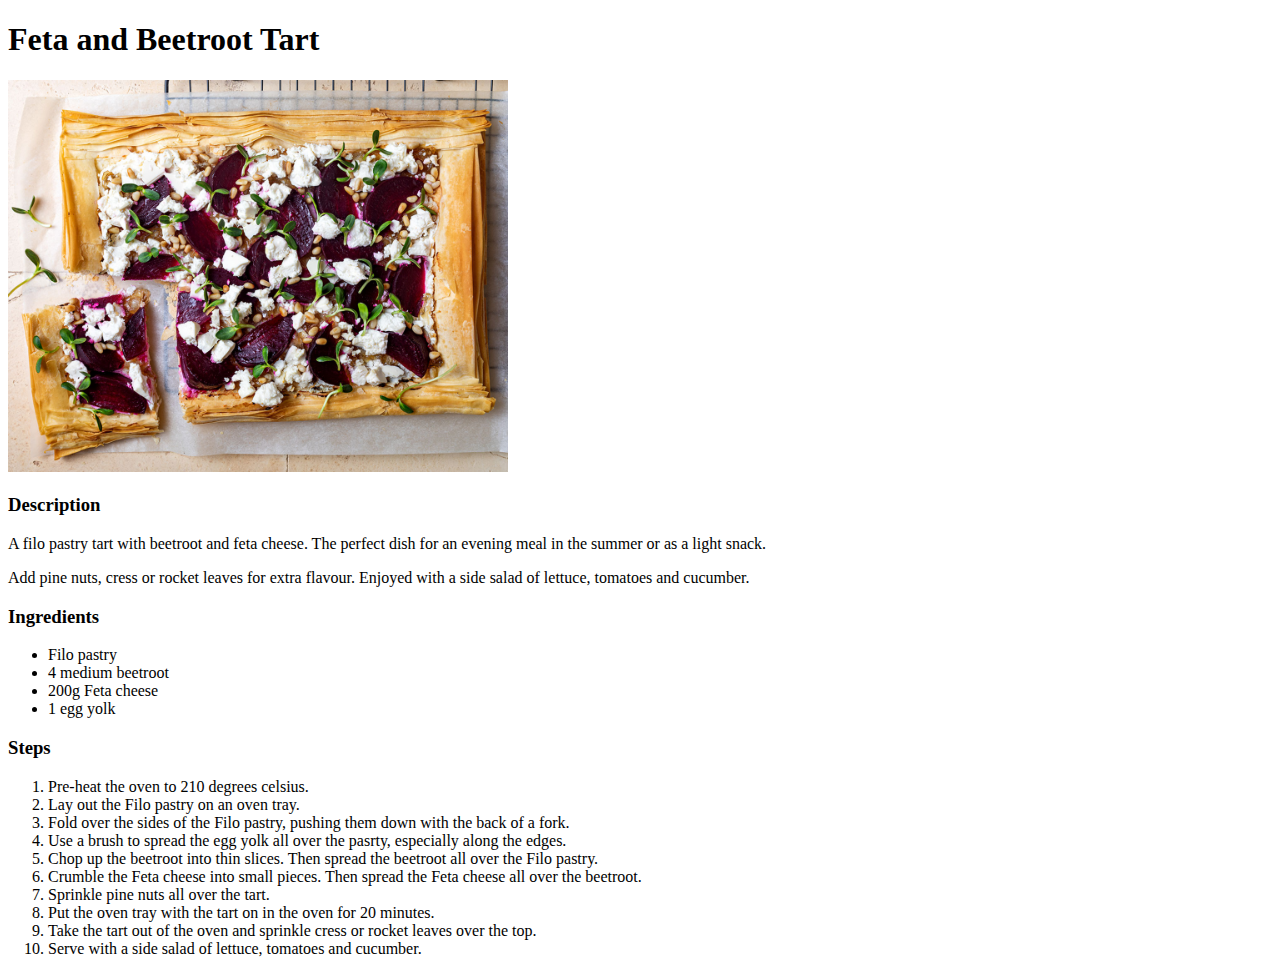
==== recipes/feta-beetroot-tart.html @ 108b925e "Add index page and first recipe page" ====
<!DOCTYPE html>
<html lang="en">
<head>
    <meta charset="UTF-8">
    <meta name="viewport" content="width=device-width, initial-scale=1.0">
    <title>Feta and Beetroot Tart</title>
</head>
<body>
    <h1>Feta and Beetroot Tart</h1>
    <p></p><img src="../images/beetroot-feta-tart.jpg" alt="a beetroot and feta tart just out the oven" width="500"></body></p>
    <h3>Description</h3>
    <p>A filo pastry tart with beetroot and feta cheese. The perfect dish for an evening meal in the summer or as a light snack.</p>
    <p>Add pine nuts, cress or rocket leaves for extra flavour. Enjoyed with a side salad of lettuce, tomatoes and cucumber.</p>
    <h3>Ingredients</h3>
    <ul>
        <li>Filo pastry</li>
        <li>4 medium beetroot</li>
        <li>200g Feta cheese</li>
        <li>1 egg yolk</li>
    </ul>
    <h3>Steps</h3>
    <ol>
        <li>Pre-heat the oven to 210 degrees celsius.</li>
        <li>Lay out the Filo pastry on an oven tray.</li>
        <li>Fold over the sides of the Filo pastry, pushing them down with the back of a fork.</li>
        <li>Use a brush to spread the egg yolk all over the pasrty, especially along the edges.</li>
        <li>Chop up the beetroot into thin slices. Then spread the beetroot all over the Filo pastry.</li>
        <li>Crumble the Feta cheese into small pieces. Then spread the Feta cheese all over the beetroot.</li>
        <li>Sprinkle pine nuts all over the tart.</li>
        <li>Put the oven tray with the tart on in the oven for 20 minutes.</li>
        <li>Take the tart out of the oven and sprinkle cress or rocket leaves over the top.</li>
        <li>Serve with a side salad of lettuce, tomatoes and cucumber.</li>
    </ol>
</body>
</html>
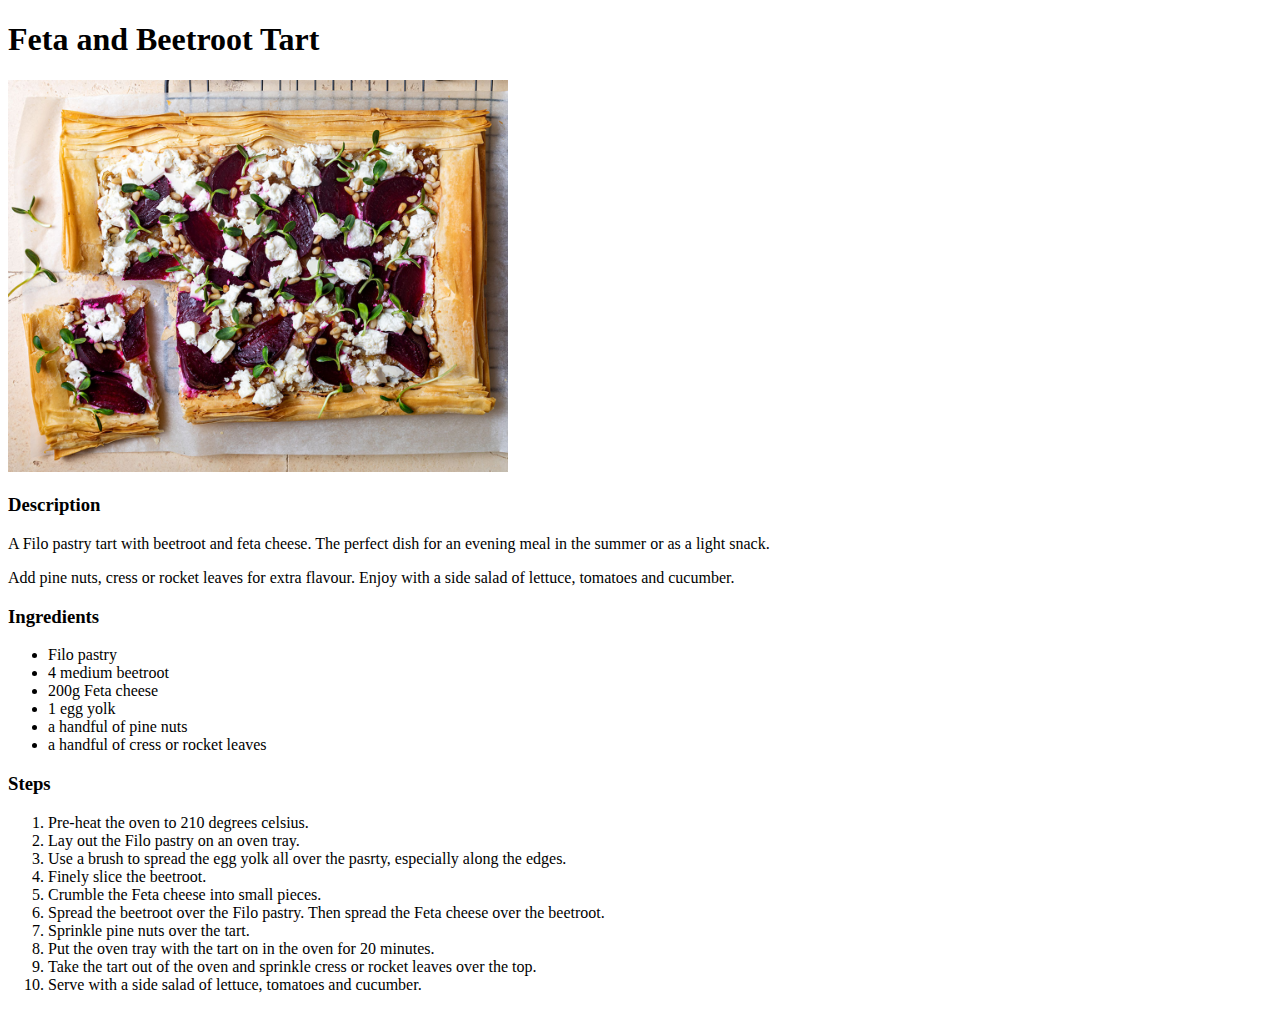
==== commit c2859ee3: "Edit index page and add two more recipe pages" ====
--- a/recipes/feta-beetroot-tart.html
+++ b/recipes/feta-beetroot-tart.html
@@ -7,26 +7,28 @@
 </head>
 <body>
     <h1>Feta and Beetroot Tart</h1>
-    <p></p><img src="../images/beetroot-feta-tart.jpg" alt="a beetroot and feta tart just out the oven" width="500"></body></p>
+    <p><img src="../images/beetroot-feta-tart.jpg" alt="a beetroot and feta tart just out the oven" width="500"></p>
     <h3>Description</h3>
-    <p>A filo pastry tart with beetroot and feta cheese. The perfect dish for an evening meal in the summer or as a light snack.</p>
-    <p>Add pine nuts, cress or rocket leaves for extra flavour. Enjoyed with a side salad of lettuce, tomatoes and cucumber.</p>
+    <p>A Filo pastry tart with beetroot and feta cheese. The perfect dish for an evening meal in the summer or as a light snack.</p>
+    <p>Add pine nuts, cress or rocket leaves for extra flavour. Enjoy with a side salad of lettuce, tomatoes and cucumber.</p>
     <h3>Ingredients</h3>
     <ul>
         <li>Filo pastry</li>
         <li>4 medium beetroot</li>
         <li>200g Feta cheese</li>
         <li>1 egg yolk</li>
+        <li>a handful of pine nuts</li>
+        <li>a handful of cress or rocket leaves</li>
     </ul>
     <h3>Steps</h3>
     <ol>
         <li>Pre-heat the oven to 210 degrees celsius.</li>
         <li>Lay out the Filo pastry on an oven tray.</li>
-        <li>Fold over the sides of the Filo pastry, pushing them down with the back of a fork.</li>
         <li>Use a brush to spread the egg yolk all over the pasrty, especially along the edges.</li>
-        <li>Chop up the beetroot into thin slices. Then spread the beetroot all over the Filo pastry.</li>
-        <li>Crumble the Feta cheese into small pieces. Then spread the Feta cheese all over the beetroot.</li>
-        <li>Sprinkle pine nuts all over the tart.</li>
+        <li>Finely slice the beetroot.</li>
+        <li>Crumble the Feta cheese into small pieces.</li>
+        <li>Spread the beetroot over the Filo pastry. Then spread the Feta cheese over the beetroot.</li>
+        <li>Sprinkle pine nuts over the tart.</li>
         <li>Put the oven tray with the tart on in the oven for 20 minutes.</li>
         <li>Take the tart out of the oven and sprinkle cress or rocket leaves over the top.</li>
         <li>Serve with a side salad of lettuce, tomatoes and cucumber.</li>
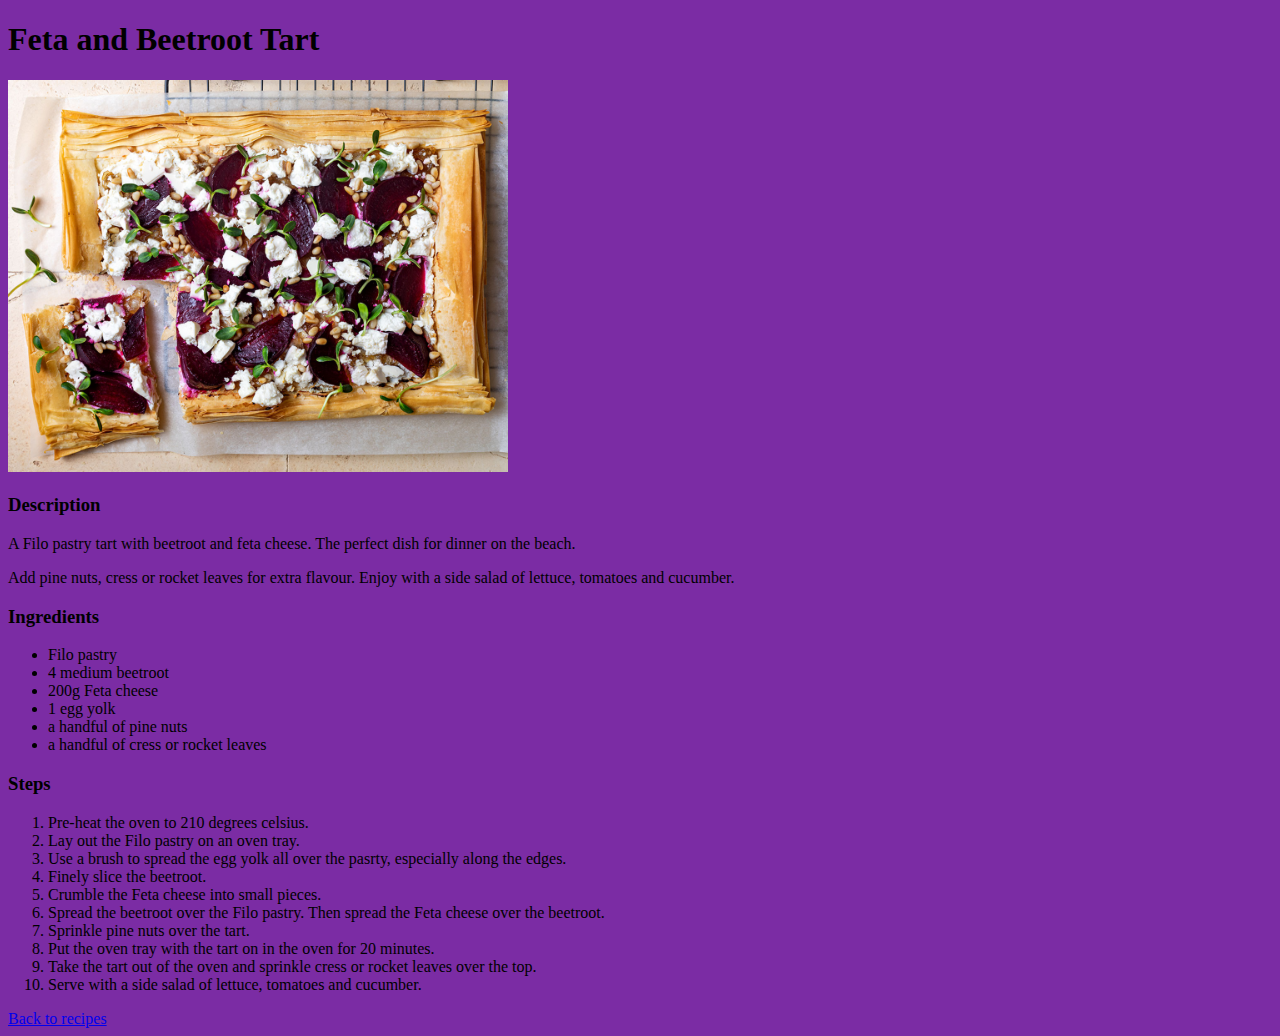
==== commit 085b1e8b: "Edit pages and add background colors" ====
--- a/recipes/feta-beetroot-tart.html
+++ b/recipes/feta-beetroot-tart.html
@@ -5,11 +5,11 @@
     <meta name="viewport" content="width=device-width, initial-scale=1.0">
     <title>Feta and Beetroot Tart</title>
 </head>
-<body>
+<body style="background-color:#7B2CA4">
     <h1>Feta and Beetroot Tart</h1>
-    <p><img src="../images/beetroot-feta-tart.jpg" alt="a beetroot and feta tart just out the oven" width="500"></p>
+    <img src="../images/beetroot-feta-tart.jpg" alt="a beetroot and feta tart just out the oven" width="500">
     <h3>Description</h3>
-    <p>A Filo pastry tart with beetroot and feta cheese. The perfect dish for an evening meal in the summer or as a light snack.</p>
+    <p>A Filo pastry tart with beetroot and feta cheese. The perfect dish for dinner on the beach.</p>
     <p>Add pine nuts, cress or rocket leaves for extra flavour. Enjoy with a side salad of lettuce, tomatoes and cucumber.</p>
     <h3>Ingredients</h3>
     <ul>
@@ -33,5 +33,6 @@
         <li>Take the tart out of the oven and sprinkle cress or rocket leaves over the top.</li>
         <li>Serve with a side salad of lettuce, tomatoes and cucumber.</li>
     </ol>
+    <li><a href="../index.html">Back to recipes</a></li>
 </body>
 </html>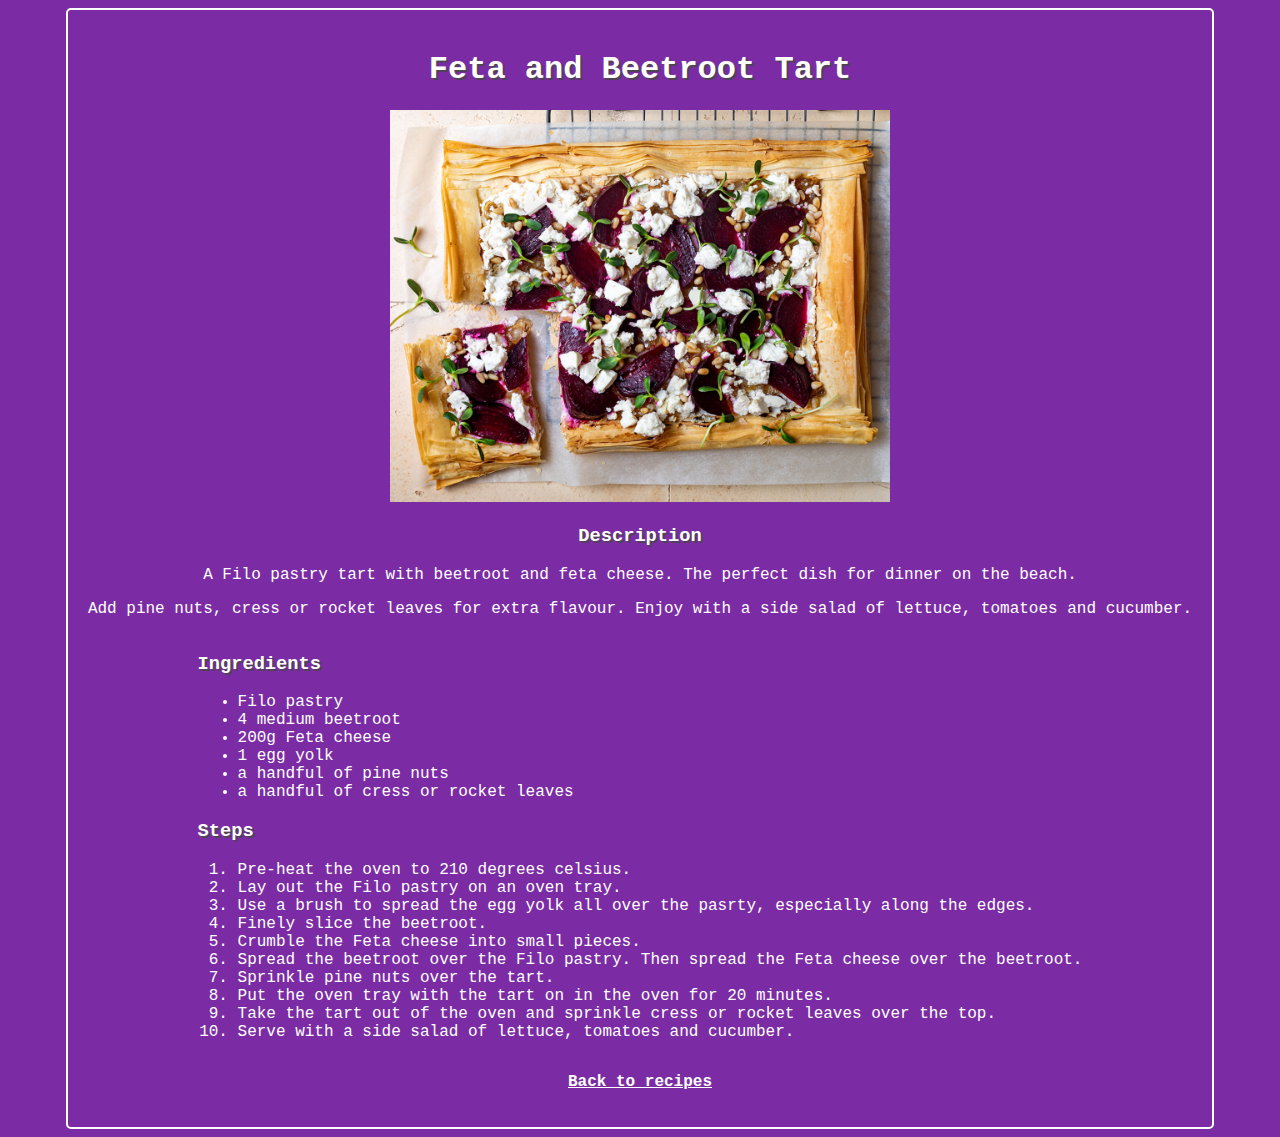
==== commit 045db972: "Add CSS style sheet and edit pages" ====
--- a/recipes/feta-beetroot-tart.html
+++ b/recipes/feta-beetroot-tart.html
@@ -4,35 +4,40 @@
     <meta charset="UTF-8">
     <meta name="viewport" content="width=device-width, initial-scale=1.0">
     <title>Feta and Beetroot Tart</title>
+    <link rel="stylesheet" href="../style.css">
 </head>
 <body style="background-color:#7B2CA4">
-    <h1>Feta and Beetroot Tart</h1>
-    <img src="../images/beetroot-feta-tart.jpg" alt="a beetroot and feta tart just out the oven" width="500">
-    <h3>Description</h3>
-    <p>A Filo pastry tart with beetroot and feta cheese. The perfect dish for dinner on the beach.</p>
-    <p>Add pine nuts, cress or rocket leaves for extra flavour. Enjoy with a side salad of lettuce, tomatoes and cucumber.</p>
-    <h3>Ingredients</h3>
-    <ul>
-        <li>Filo pastry</li>
-        <li>4 medium beetroot</li>
-        <li>200g Feta cheese</li>
-        <li>1 egg yolk</li>
-        <li>a handful of pine nuts</li>
-        <li>a handful of cress or rocket leaves</li>
-    </ul>
-    <h3>Steps</h3>
-    <ol>
-        <li>Pre-heat the oven to 210 degrees celsius.</li>
-        <li>Lay out the Filo pastry on an oven tray.</li>
-        <li>Use a brush to spread the egg yolk all over the pasrty, especially along the edges.</li>
-        <li>Finely slice the beetroot.</li>
-        <li>Crumble the Feta cheese into small pieces.</li>
-        <li>Spread the beetroot over the Filo pastry. Then spread the Feta cheese over the beetroot.</li>
-        <li>Sprinkle pine nuts over the tart.</li>
-        <li>Put the oven tray with the tart on in the oven for 20 minutes.</li>
-        <li>Take the tart out of the oven and sprinkle cress or rocket leaves over the top.</li>
-        <li>Serve with a side salad of lettuce, tomatoes and cucumber.</li>
-    </ol>
-    <li><a href="../index.html">Back to recipes</a></li>
+    <div class="border">
+        <h1>Feta and Beetroot Tart</h1>
+        <img src="../images/beetroot-feta-tart.jpg" alt="a beetroot and feta tart just out the oven" width="500">
+        <h3>Description</h3>
+        <p>A Filo pastry tart with beetroot and feta cheese. The perfect dish for dinner on the beach.</p>
+        <p>Add pine nuts, cress or rocket leaves for extra flavour. Enjoy with a side salad of lettuce, tomatoes and cucumber.</p>
+        <div class="lists">
+        <h3>Ingredients</h3>
+        <ul>
+            <li>Filo pastry</li>
+            <li>4 medium beetroot</li>
+            <li>200g Feta cheese</li>
+            <li>1 egg yolk</li>
+            <li>a handful of pine nuts</li>
+            <li>a handful of cress or rocket leaves</li>
+        </ul>
+        <h3>Steps</h3>
+        <ol>
+            <li>Pre-heat the oven to 210 degrees celsius.</li>
+            <li>Lay out the Filo pastry on an oven tray.</li>
+            <li>Use a brush to spread the egg yolk all over the pasrty, especially along the edges.</li>
+            <li>Finely slice the beetroot.</li>
+            <li>Crumble the Feta cheese into small pieces.</li>
+            <li>Spread the beetroot over the Filo pastry. Then spread the Feta cheese over the beetroot.</li>
+            <li>Sprinkle pine nuts over the tart.</li>
+            <li>Put the oven tray with the tart on in the oven for 20 minutes.</li>
+            <li>Take the tart out of the oven and sprinkle cress or rocket leaves over the top.</li>
+            <li>Serve with a side salad of lettuce, tomatoes and cucumber.</li>
+        </ol>
+        </div>
+        <p><a href="../index.html">Back to recipes</a></p>
+    </div>
 </body>
 </html>--- a/style.css
+++ b/style.css
@@ -0,0 +1,31 @@
+* {
+    color: #FFF;
+    font-family:'Courier New', Courier, monospace;
+}
+
+body {
+    text-align: center;
+}
+
+h1,
+h3 {
+    font-weight: 700;
+    text-shadow: 2px 2px rgba(71, 71, 71, 0.849);
+}
+
+a {
+    font-weight: 700;
+}
+
+.border {
+    border-style: inset;
+    border: 2px solid #FFF;
+    border-radius: 5px;
+    display: inline-block;
+    padding: 20px;
+}
+
+.lists {
+    display: inline-block;
+    text-align: left
+}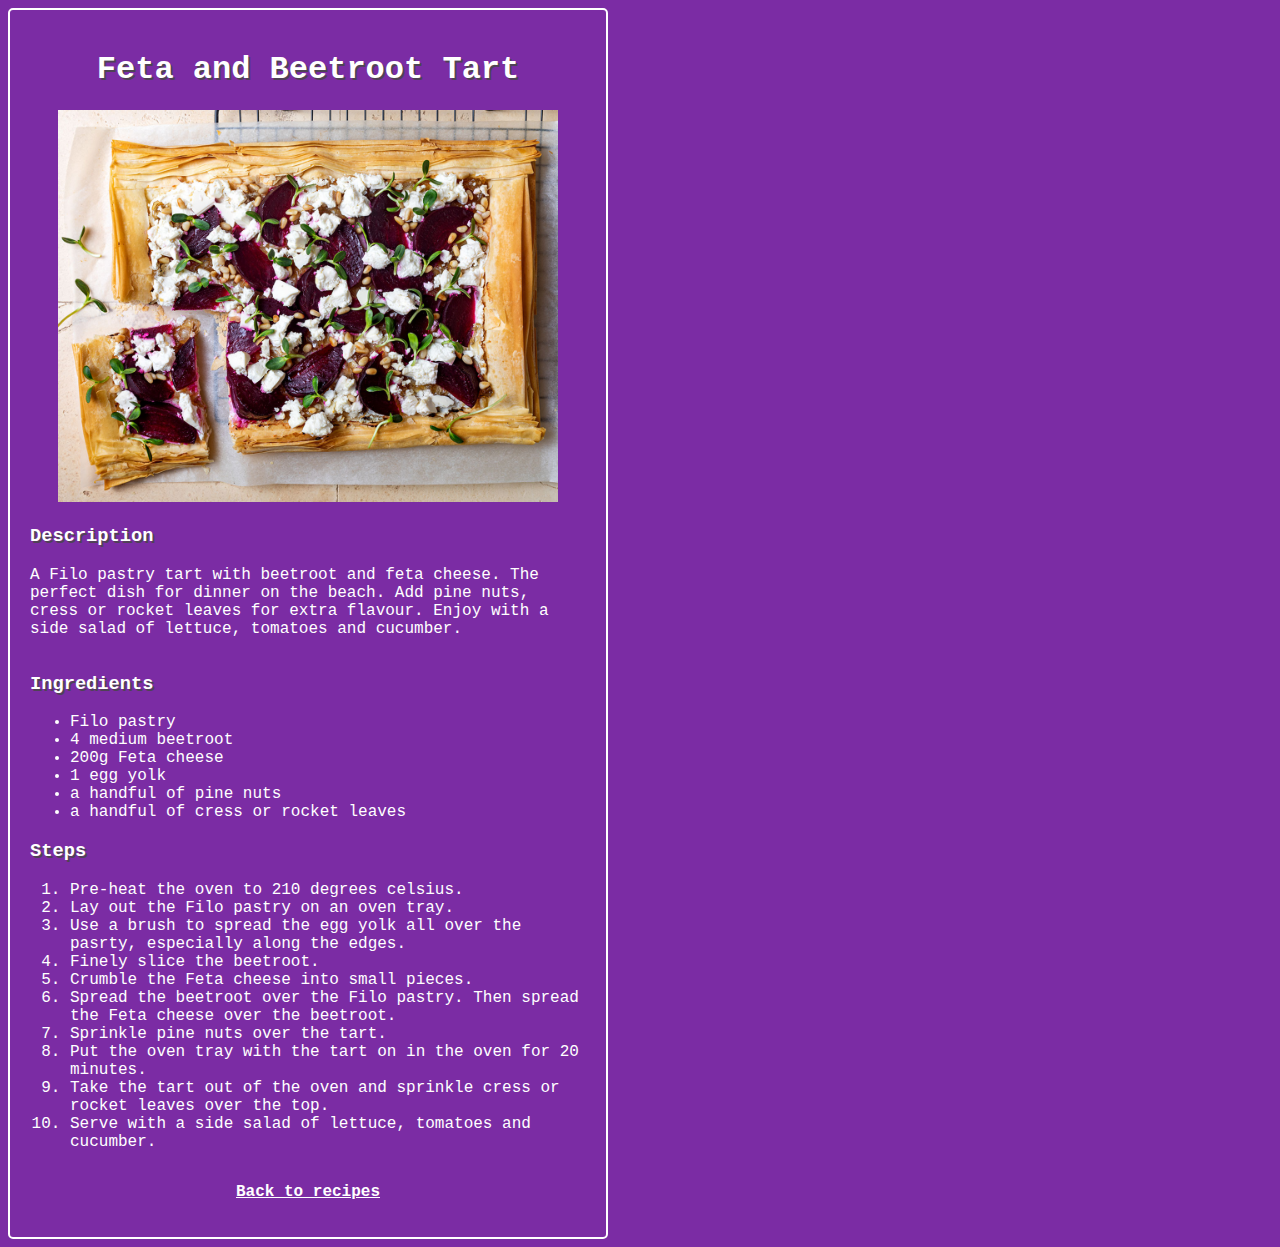
==== commit ad966b13: "Edit styles on all pages to be more attractive" ====
--- a/recipes/feta-beetroot-tart.html
+++ b/recipes/feta-beetroot-tart.html
@@ -9,33 +9,35 @@
 <body style="background-color:#7B2CA4">
     <div class="border">
         <h1>Feta and Beetroot Tart</h1>
-        <img src="../images/beetroot-feta-tart.jpg" alt="a beetroot and feta tart just out the oven" width="500">
-        <h3>Description</h3>
-        <p>A Filo pastry tart with beetroot and feta cheese. The perfect dish for dinner on the beach.</p>
-        <p>Add pine nuts, cress or rocket leaves for extra flavour. Enjoy with a side salad of lettuce, tomatoes and cucumber.</p>
+        <img src="../images/beetroot-feta-tart.jpg" alt="a beetroot and feta tart just out the oven">
+        <div class="text">
+            <h3>Description</h3>
+            <p>A Filo pastry tart with beetroot and feta cheese. The perfect dish for dinner on the beach. 
+            Add pine nuts, cress or rocket leaves for extra flavour. Enjoy with a side salad of lettuce, tomatoes and cucumber.</p>
+        </div>
         <div class="lists">
-        <h3>Ingredients</h3>
-        <ul>
-            <li>Filo pastry</li>
-            <li>4 medium beetroot</li>
-            <li>200g Feta cheese</li>
-            <li>1 egg yolk</li>
-            <li>a handful of pine nuts</li>
-            <li>a handful of cress or rocket leaves</li>
-        </ul>
-        <h3>Steps</h3>
-        <ol>
-            <li>Pre-heat the oven to 210 degrees celsius.</li>
-            <li>Lay out the Filo pastry on an oven tray.</li>
-            <li>Use a brush to spread the egg yolk all over the pasrty, especially along the edges.</li>
-            <li>Finely slice the beetroot.</li>
-            <li>Crumble the Feta cheese into small pieces.</li>
-            <li>Spread the beetroot over the Filo pastry. Then spread the Feta cheese over the beetroot.</li>
-            <li>Sprinkle pine nuts over the tart.</li>
-            <li>Put the oven tray with the tart on in the oven for 20 minutes.</li>
-            <li>Take the tart out of the oven and sprinkle cress or rocket leaves over the top.</li>
-            <li>Serve with a side salad of lettuce, tomatoes and cucumber.</li>
-        </ol>
+            <h3>Ingredients</h3>
+            <ul>
+                <li>Filo pastry</li>
+                <li>4 medium beetroot</li>
+                <li>200g Feta cheese</li>
+                <li>1 egg yolk</li>
+                <li>a handful of pine nuts</li>
+                <li>a handful of cress or rocket leaves</li>
+            </ul>
+            <h3>Steps</h3>
+            <ol>
+                <li>Pre-heat the oven to 210 degrees celsius.</li>
+                <li>Lay out the Filo pastry on an oven tray.</li>
+                <li>Use a brush to spread the egg yolk all over the pasrty, especially along the edges.</li>
+                <li>Finely slice the beetroot.</li>
+                <li>Crumble the Feta cheese into small pieces.</li>
+                <li>Spread the beetroot over the Filo pastry. Then spread the Feta cheese over the beetroot.</li>
+                <li>Sprinkle pine nuts over the tart.</li>
+                <li>Put the oven tray with the tart on in the oven for 20 minutes.</li>
+                <li>Take the tart out of the oven and sprinkle cress or rocket leaves over the top.</li>
+                <li>Serve with a side salad of lettuce, tomatoes and cucumber.</li>
+            </ol>
         </div>
         <p><a href="../index.html">Back to recipes</a></p>
     </div>
--- a/style.css
+++ b/style.css
@@ -1,10 +1,21 @@
+html {
+    box-sizing: border-box;
+}
+
+*, *:before, *:after {
+    box-sizing: inherit;
+}
+
 * {
     color: #FFF;
     font-family:'Courier New', Courier, monospace;
+    /* border: 2px solid red; */
 }
 
 body {
     text-align: center;
+    width: 600px;
+    height: auto;
 }
 
 h1,
@@ -17,6 +28,17 @@
     font-weight: 700;
 }
 
+img {
+    width: 500px;
+    height: auto;
+}
+
+img,
+.text,
+.lists {
+    display: inline-block;
+}
+
 .border {
     border-style: inset;
     border: 2px solid #FFF;
@@ -25,7 +47,7 @@
     padding: 20px;
 }
 
+.text,
 .lists {
-    display: inline-block;
     text-align: left
 }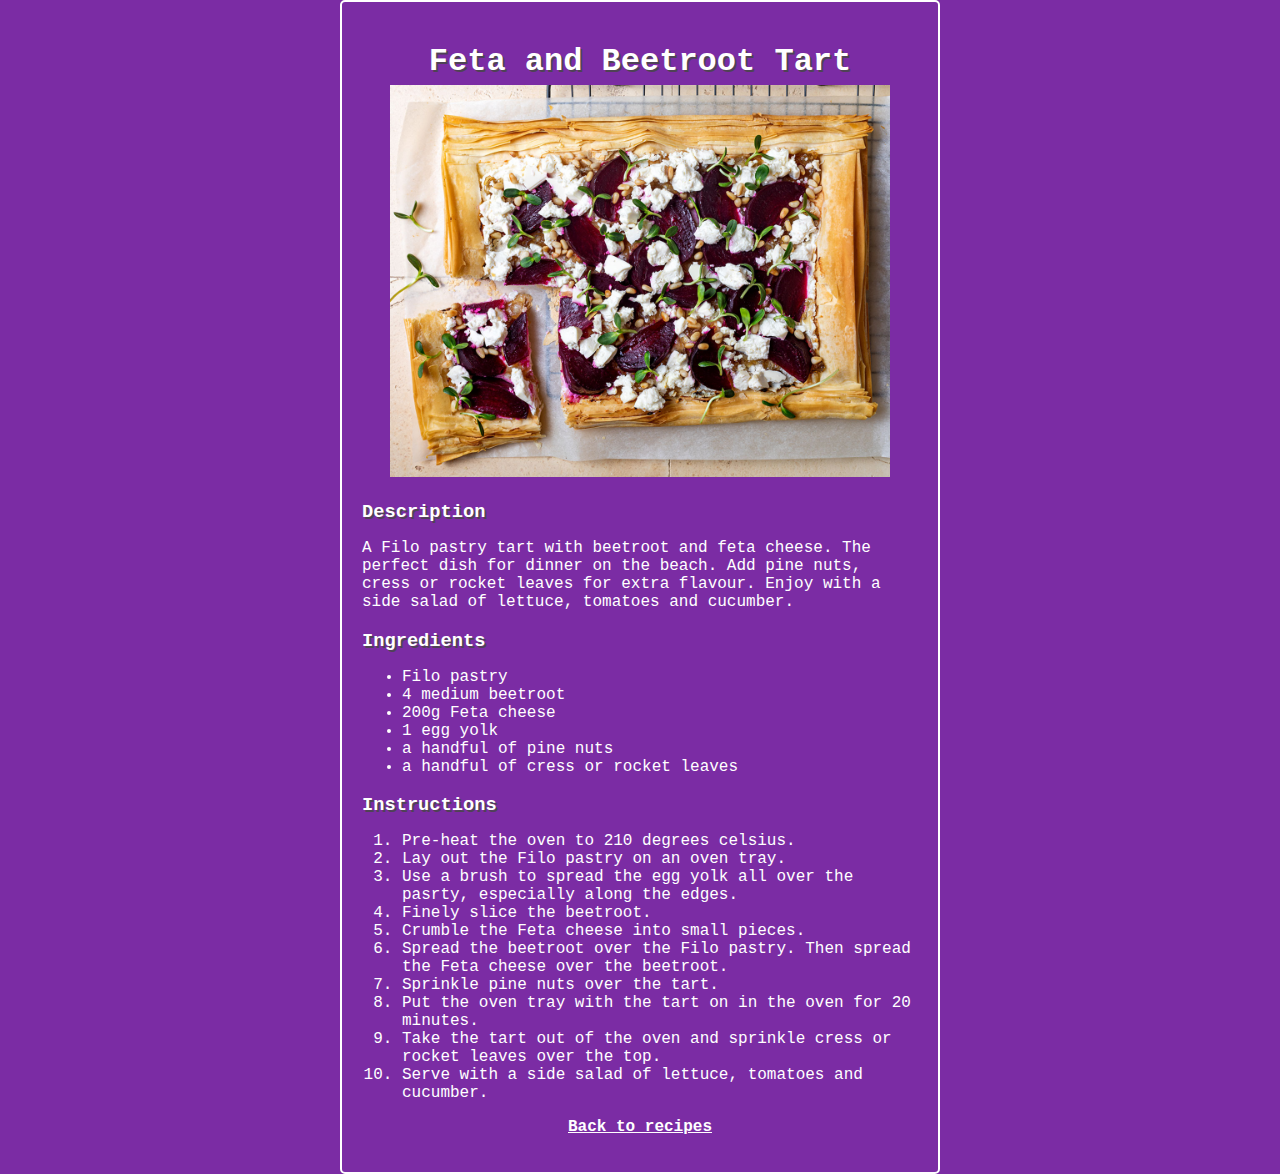
==== commit 7ca49798: "Edit styles on all pages to be more practical" ====
--- a/recipes/feta-beetroot-tart.html
+++ b/recipes/feta-beetroot-tart.html
@@ -10,12 +10,12 @@
     <div class="border">
         <h1>Feta and Beetroot Tart</h1>
         <img src="../images/beetroot-feta-tart.jpg" alt="a beetroot and feta tart just out the oven">
-        <div class="text">
+        <div class="description">
             <h3>Description</h3>
             <p>A Filo pastry tart with beetroot and feta cheese. The perfect dish for dinner on the beach. 
             Add pine nuts, cress or rocket leaves for extra flavour. Enjoy with a side salad of lettuce, tomatoes and cucumber.</p>
         </div>
-        <div class="lists">
+        <div class="ingredients">
             <h3>Ingredients</h3>
             <ul>
                 <li>Filo pastry</li>
@@ -25,7 +25,9 @@
                 <li>a handful of pine nuts</li>
                 <li>a handful of cress or rocket leaves</li>
             </ul>
-            <h3>Steps</h3>
+        </div>
+        <div class="instructions">
+            <h3>Instructions</h3>
             <ol>
                 <li>Pre-heat the oven to 210 degrees celsius.</li>
                 <li>Lay out the Filo pastry on an oven tray.</li>
--- a/style.css
+++ b/style.css
@@ -13,15 +13,17 @@
 }
 
 body {
-    text-align: center;
     width: 600px;
     height: auto;
+    margin: 0 auto;
+    text-align: center;
 }
 
 h1,
 h3 {
     font-weight: 700;
     text-shadow: 2px 2px rgba(71, 71, 71, 0.849);
+    margin-bottom: 5px;
 }
 
 a {
@@ -33,21 +35,16 @@
     height: auto;
 }
 
-img,
-.text,
-.lists {
-    display: inline-block;
-}
-
 .border {
     border-style: inset;
     border: 2px solid #FFF;
     border-radius: 5px;
-    display: inline-block;
     padding: 20px;
 }
 
-.text,
-.lists {
+.description,
+.ingredients,
+.instructions,
+.menu {
     text-align: left
 }